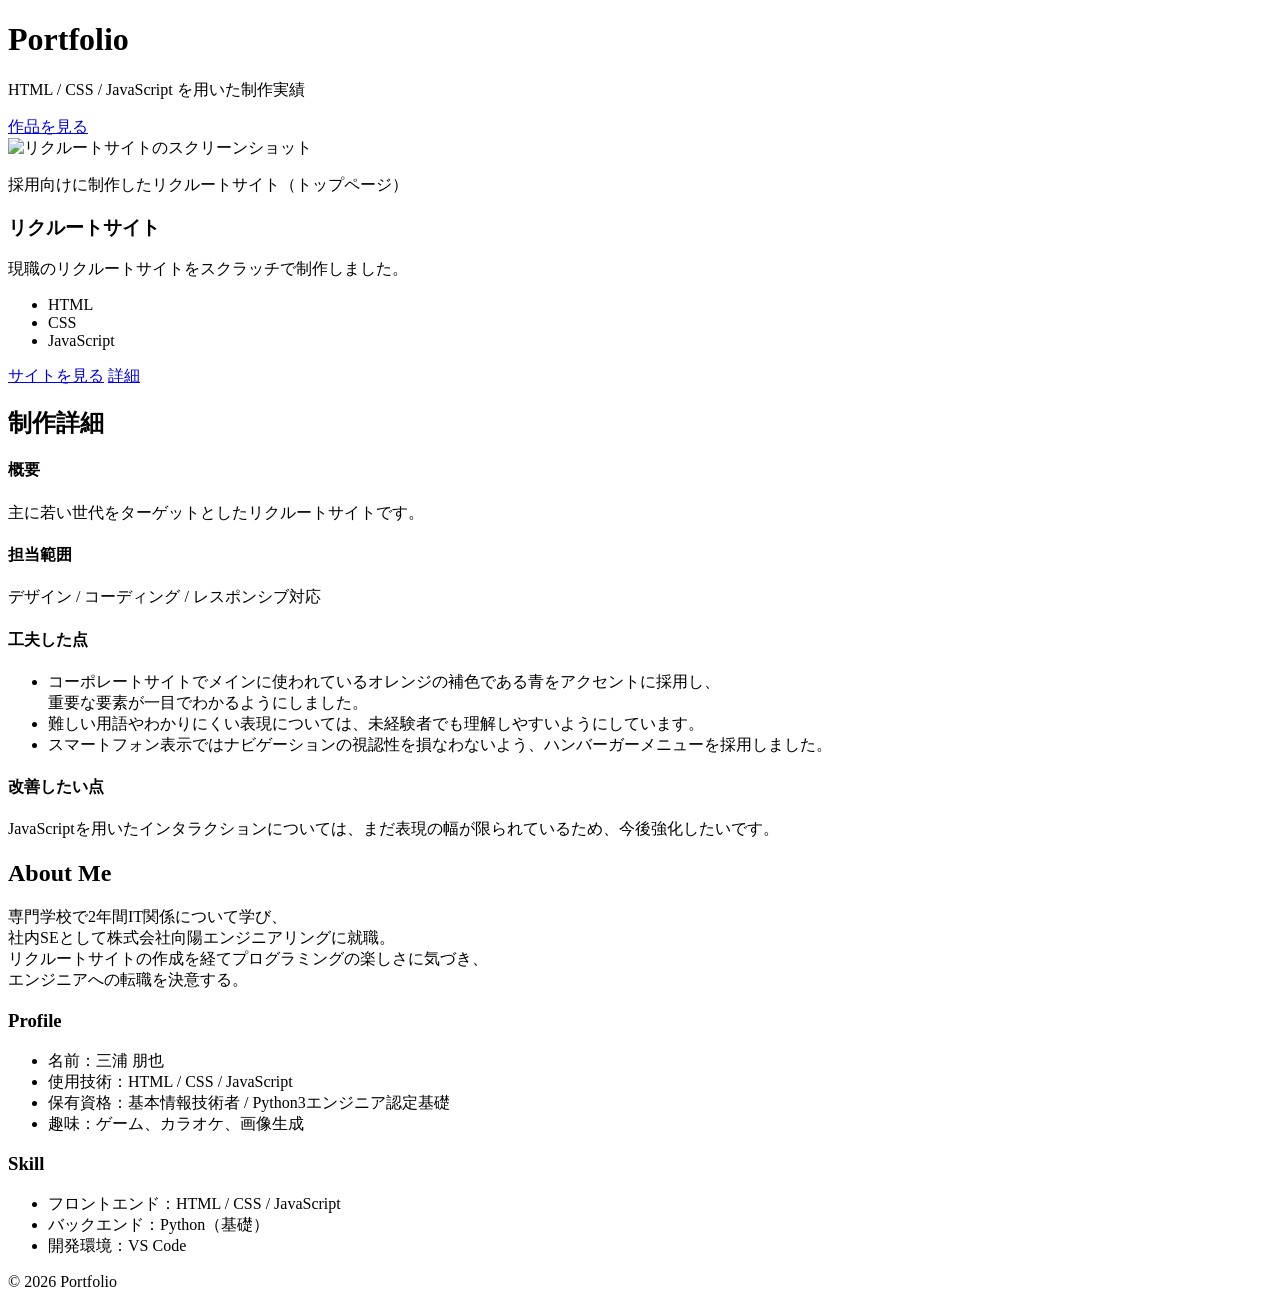
==== index.html @ 50c91949 "Add initial portfolio index page" ====
<!DOCTYPE html>
<html lang="ja">
<head>
  <meta charset="UTF-8" />
  <meta name="viewport" content="width=device-width, initial-scale=1.0" />
  <title>Portfolio | Tomoya Miura</title>
  <link rel="stylesheet" href="css/style.css" />
</head>
<body>

  <!-- Header -->
  <header class="header">
    <h1>Portfolio</h1>
    <p>HTML / CSS / JavaScript を用いた制作実績</p>
    <a href="#work" class="btn">作品を見る</a>
  </header>

  <!-- Work -->
<div class="work-card">
  <div class="work-image">
    <img src="images/hp_sc.png" alt="リクルートサイトのスクリーンショット">
    <p class="image-caption">
      採用向けに制作したリクルートサイト（トップページ）
    </p>
  </div>

  <div class="work-content">
    <h3>リクルートサイト</h3>
    <p>
      現職のリクルートサイトをスクラッチで制作しました。
    </p>

    <ul class="tech-list">
      <li>HTML</li>
      <li>CSS</li>
      <li>JavaScript</li>
    </ul>

    <div class="buttons">
      <a href="https://example.com" target="_blank" class="btn">サイトを見る</a>
      <a href="#detail" class="btn sub">詳細</a>
    </div>
  </div>
</div>


  <!-- Detail -->
  <section id="detail" class="section gray">
    <h2>制作詳細</h2>

    <div class="detail">
      <h4>概要</h4>
      <p>
        主に若い世代をターゲットとしたリクルートサイトです。
      </p>

      <h4>担当範囲</h4>
      <p>
        デザイン / コーディング / レスポンシブ対応
      </p>

      <h4>工夫した点</h4>
      <ul>
        <li>コーポレートサイトでメインに使われているオレンジの補色である青をアクセントに採用し、<br>
          重要な要素が一目でわかるようにしました。</li>
        <li>難しい用語やわかりにくい表現については、未経験者でも理解しやすいようにしています。</li>
        <li>スマートフォン表示ではナビゲーションの視認性を損なわないよう、ハンバーガーメニューを採用しました。</li>
      </ul>

      <h4>改善したい点</h4>
      <p>
        JavaScriptを用いたインタラクションについては、まだ表現の幅が限られているため、今後強化したいです。
      </p>
    </div>
  </section>

  <!-- About -->
  <section class="section">
    <h2>About Me</h2>
    <p class="about-read">
      専門学校で2年間IT関係について学び、<br>
      社内SEとして株式会社向陽エンジニアリングに就職。<br>
      リクルートサイトの作成を経てプログラミングの楽しさに気づき、<br>
      エンジニアへの転職を決意する。
    </p>
    <h3>Profile</h3>
    <ul class="profile-list">
      <li><span>名前</span>：三浦 朋也</li>
      <li><span>使用技術</span>：HTML / CSS / JavaScript</li>
      <li><span>保有資格</span>：基本情報技術者 / Python3エンジニア認定基礎</li>
      <li><span>趣味</span>：ゲーム、カラオケ、画像生成</li>
    </ul>
    <h3>Skill</h3>
    <ul class="skill-list">
      <li><span>フロントエンド</span>：HTML / CSS / JavaScript</li>
      <li><span>バックエンド</span>：Python（基礎）</li>
      <li><span>開発環境</span>：VS Code</li>
    </ul>
  </section>

  <!-- Footer -->
  <footer class="footer">
    <p>© 2026 Portfolio</p>
  </footer>

  <script src="script.js"></script>
</body>
</html>
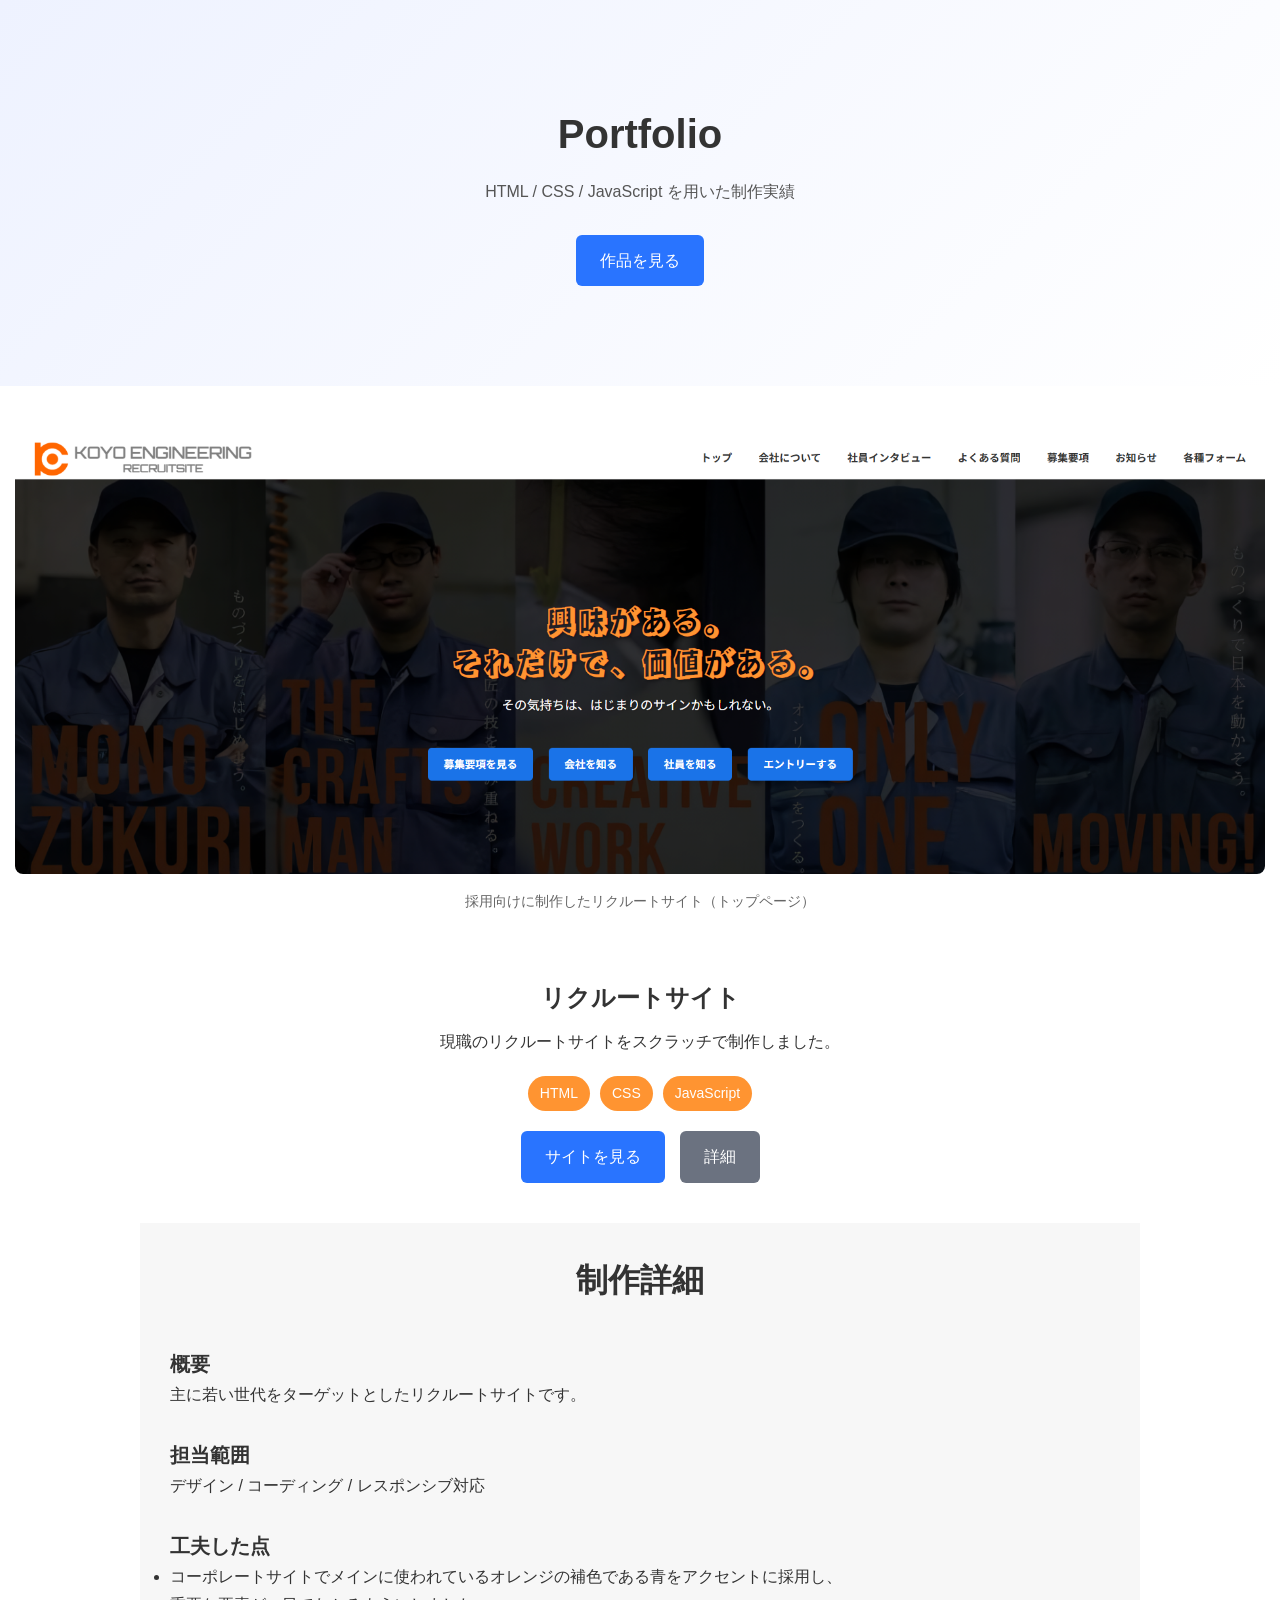
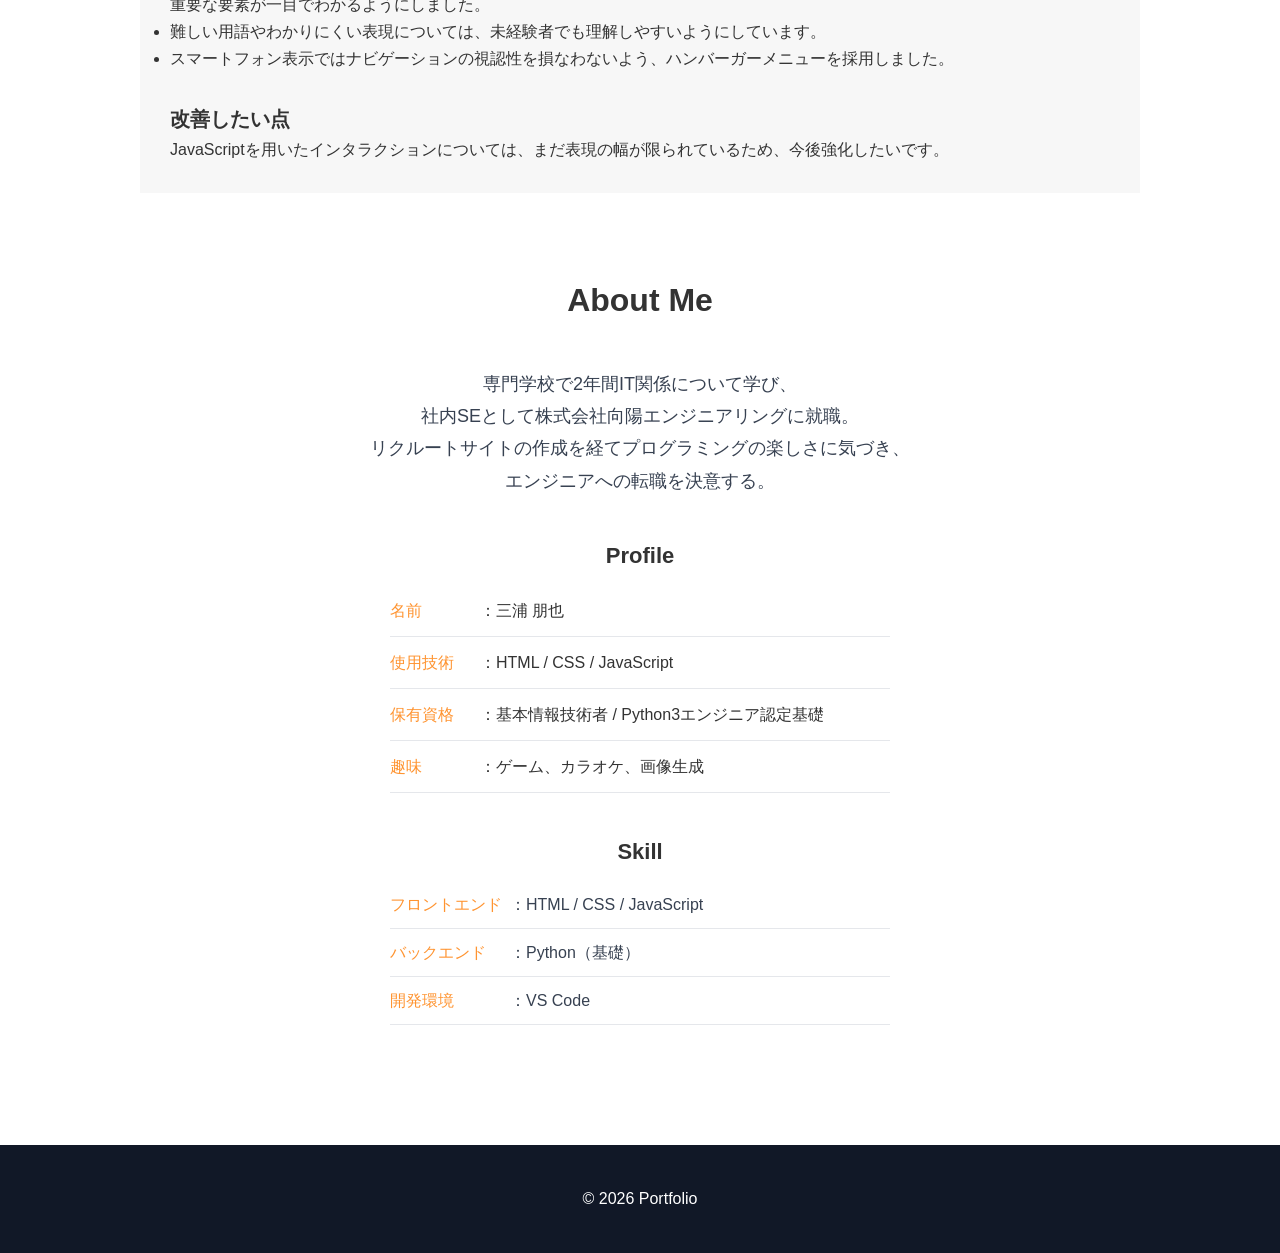
==== commit 31e749d2: "Add initial portfolio index page" ====
--- a/index.html
+++ b/index.html
@@ -37,7 +37,7 @@
     </ul>
 
     <div class="buttons">
-      <a href="https://example.com" target="_blank" class="btn">サイトを見る</a>
+      <a href="https://rucalun.github.io/recruit/index.html" target="_blank" rel="noopener" class="btn">サイトを見る</a>
       <a href="#detail" class="btn sub">詳細</a>
     </div>
   </div>
--- a/css/style.css
+++ b/css/style.css
@@ -0,0 +1,192 @@
+* {
+  box-sizing: border-box;
+  margin: 0;
+  padding: 0;
+  font-family: "Helvetica Neue", Arial, sans-serif;
+}
+
+body {
+  color: #333;
+  line-height: 1.7;
+}
+
+.header {
+  padding: 100px 20px;
+  text-align: center;
+  background: linear-gradient(135deg, #eef2ff, #ffffff);
+}
+
+.header h1 {
+  font-size: 40px;
+  margin-bottom: 10px;
+}
+
+.header p {
+  margin-bottom: 30px;
+  color: #555;
+}
+
+.section {
+  padding: 80px 20px;
+  max-width: 1000px;
+  margin: 0 auto;
+}
+
+.section h2 {
+  font-size: 32px;
+  margin-bottom: 40px;
+  text-align: center;
+}
+
+.section h3 {
+  font-size: 22px;
+  margin-bottom: 10px;
+  text-align: center;
+}
+
+.gray {
+  padding: 30px;
+  background: #f7f7f7;
+}
+
+.work-card {
+  display: flex;
+  flex-direction: column;
+  text-align: center;
+  gap: 24px;
+  padding: 50px 0 0 0;
+}
+
+.work-image img {
+  width: 1250px;
+  border-radius: 8px;
+}
+
+.image-caption {
+  margin-top: 8px;
+  font-size: 14px;
+  color: #666666;
+  text-align: center;
+}
+
+.work-content {
+  padding: 40px;
+}
+
+.work-content h3 {
+  font-size: 24px;
+  margin-bottom: 10px;
+}
+
+.tech-list {
+  display: flex;
+  gap: 10px;
+  margin: 20px 0;
+  list-style: none;
+  justify-content: center;
+}
+
+.tech-list li {
+  background: #ff9431;
+  color: #ffffff;
+  padding: 6px 12px;
+  border-radius: 20px;
+  font-size: 14px;
+}
+
+.buttons {
+  display: flex;
+  gap: 15px;
+  justify-content: center;
+}
+
+.btn {
+  display: inline-block;
+  padding: 12px 24px;
+  background: #2974ff;
+  color: #fff;
+  text-decoration: none;
+  border-radius: 6px;
+  transition: 0.3s;
+}
+
+.btn:hover {
+  opacity: 0.8;
+}
+
+.btn.sub {
+  background: #6b7280;
+}
+
+.detail h4 {
+  margin-top: 30px;
+  font-size: 20px;
+}
+
+.about-read {
+  max-width: 720px;
+  margin: 0 auto 40px;
+  font-size: 18px;
+  line-height: 1.8;
+  text-align: center;
+  color: #374151;
+}
+
+.profile-list {
+  max-width: 500px;
+  margin: 0 auto 40px;
+  padding: 0;
+  list-style: none;
+}
+
+.profile-list li {
+  display: flex;
+  padding: 12px 0;
+  border-bottom: 1px solid #e5e7eb;
+  font-size: 16px;
+}
+
+.profile-list li span {
+  width: 90px;
+  color: #ff9431;
+  font-weight: 500;
+}
+
+.skill-list {
+  max-width: 500px;
+  margin: 0 auto 40px;
+  padding: 0;
+  list-style: none;
+}
+
+.skill-list li {
+  padding: 10px 0;
+  border-bottom: 1px solid #e5e7eb;
+  font-size: 16px;
+  color: #374151;
+}
+
+.skill-list span {
+  display: inline-block;
+  width: 120px;
+  color: #ff9431;
+  font-weight: 500;
+}
+
+.footer {
+  text-align: center;
+  padding: 40px;
+  background: #111827;
+  color: #fff;
+}
+
+/* Responsive */
+@media (max-width: 768px) {
+  .work-card {
+    flex-direction: column;
+  }
+
+  .work-card img {
+    width: 100%;
+  }
+}
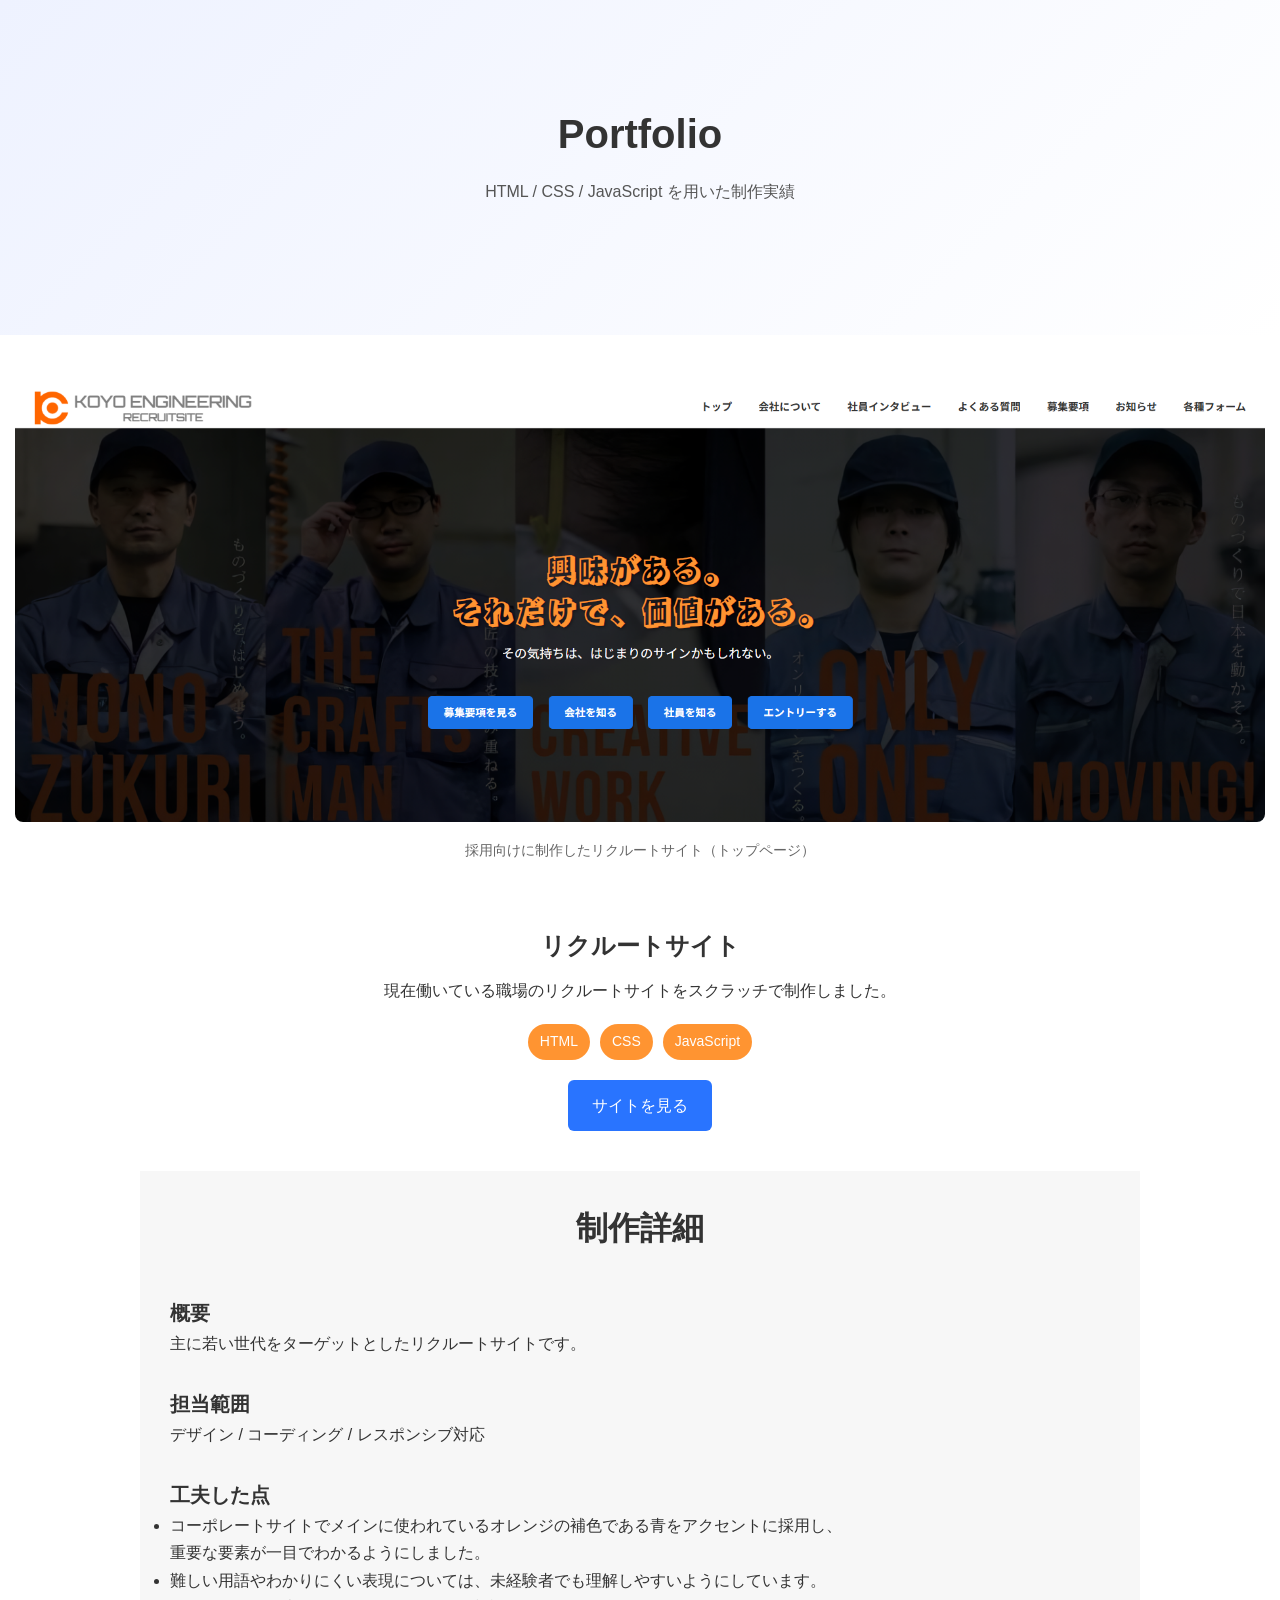
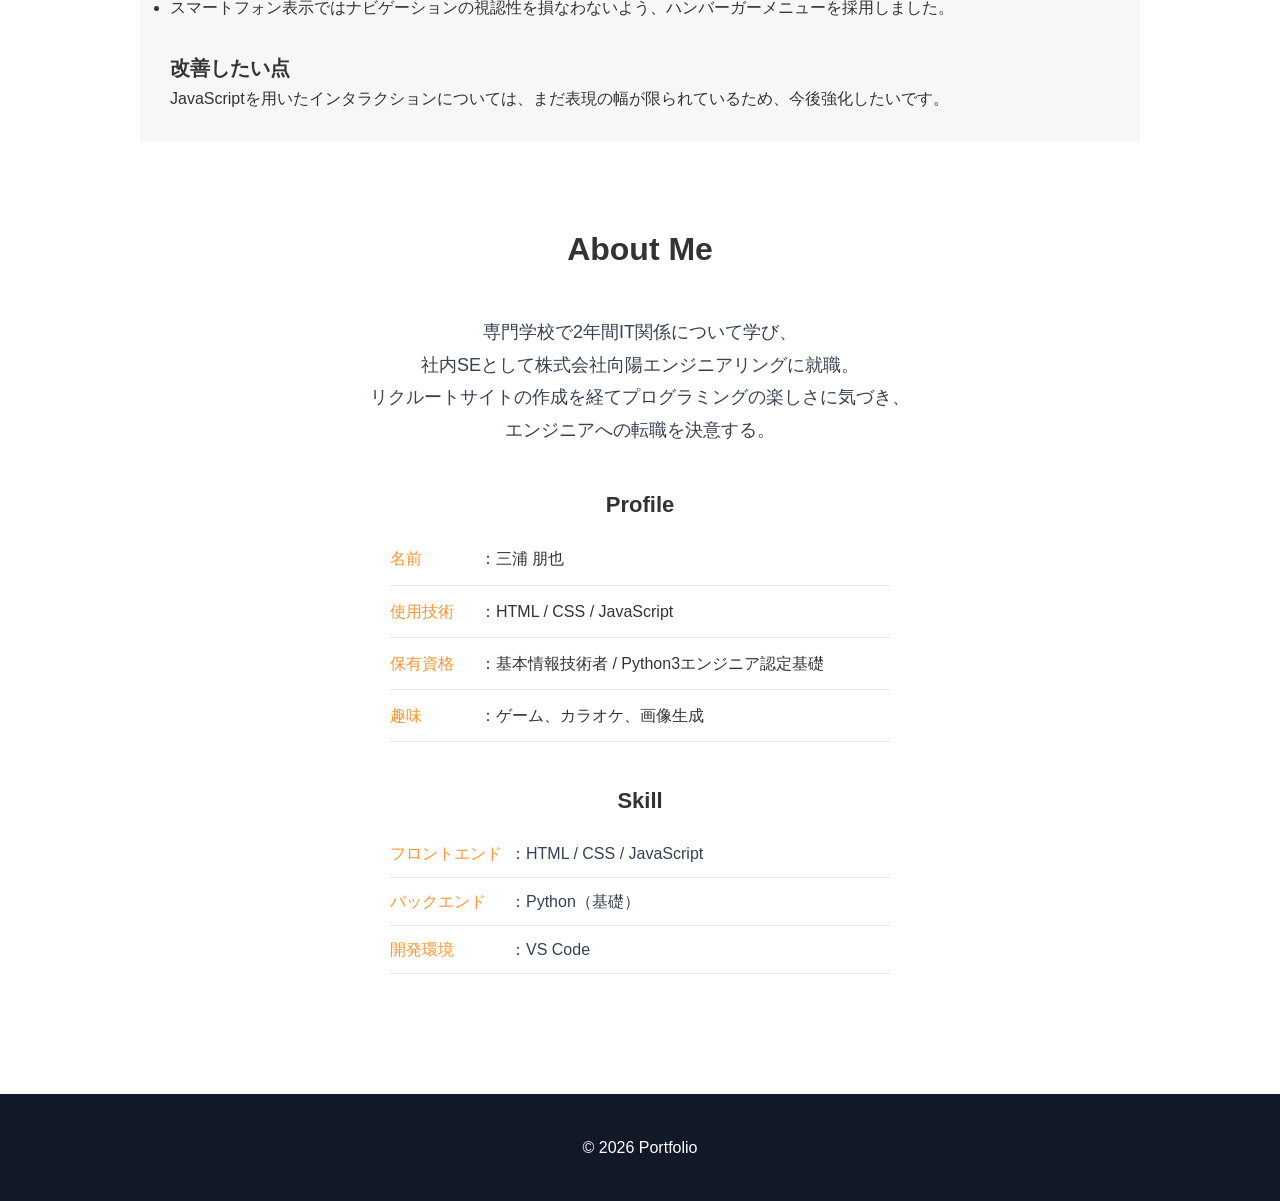
==== commit c6ec7b80: "Add initial portfolio index page" ====
--- a/index.html
+++ b/index.html
@@ -12,7 +12,6 @@
   <header class="header">
     <h1>Portfolio</h1>
     <p>HTML / CSS / JavaScript を用いた制作実績</p>
-    <a href="#work" class="btn">作品を見る</a>
   </header>
 
   <!-- Work -->
@@ -27,7 +26,7 @@
   <div class="work-content">
     <h3>リクルートサイト</h3>
     <p>
-      現職のリクルートサイトをスクラッチで制作しました。
+      現在働いている職場のリクルートサイトをスクラッチで制作しました。
     </p>
 
     <ul class="tech-list">
@@ -37,8 +36,7 @@
     </ul>
 
     <div class="buttons">
-      <a href="https://rucalun.github.io/recruit/index.html" target="_blank" rel="noopener" class="btn">サイトを見る</a>
-      <a href="#detail" class="btn sub">詳細</a>
+      <a href="https://rucalun.github.io/github.io/recruit/" target="_blank" rel="noopener" class="btn">サイトを見る</a>
     </div>
   </div>
 </div>
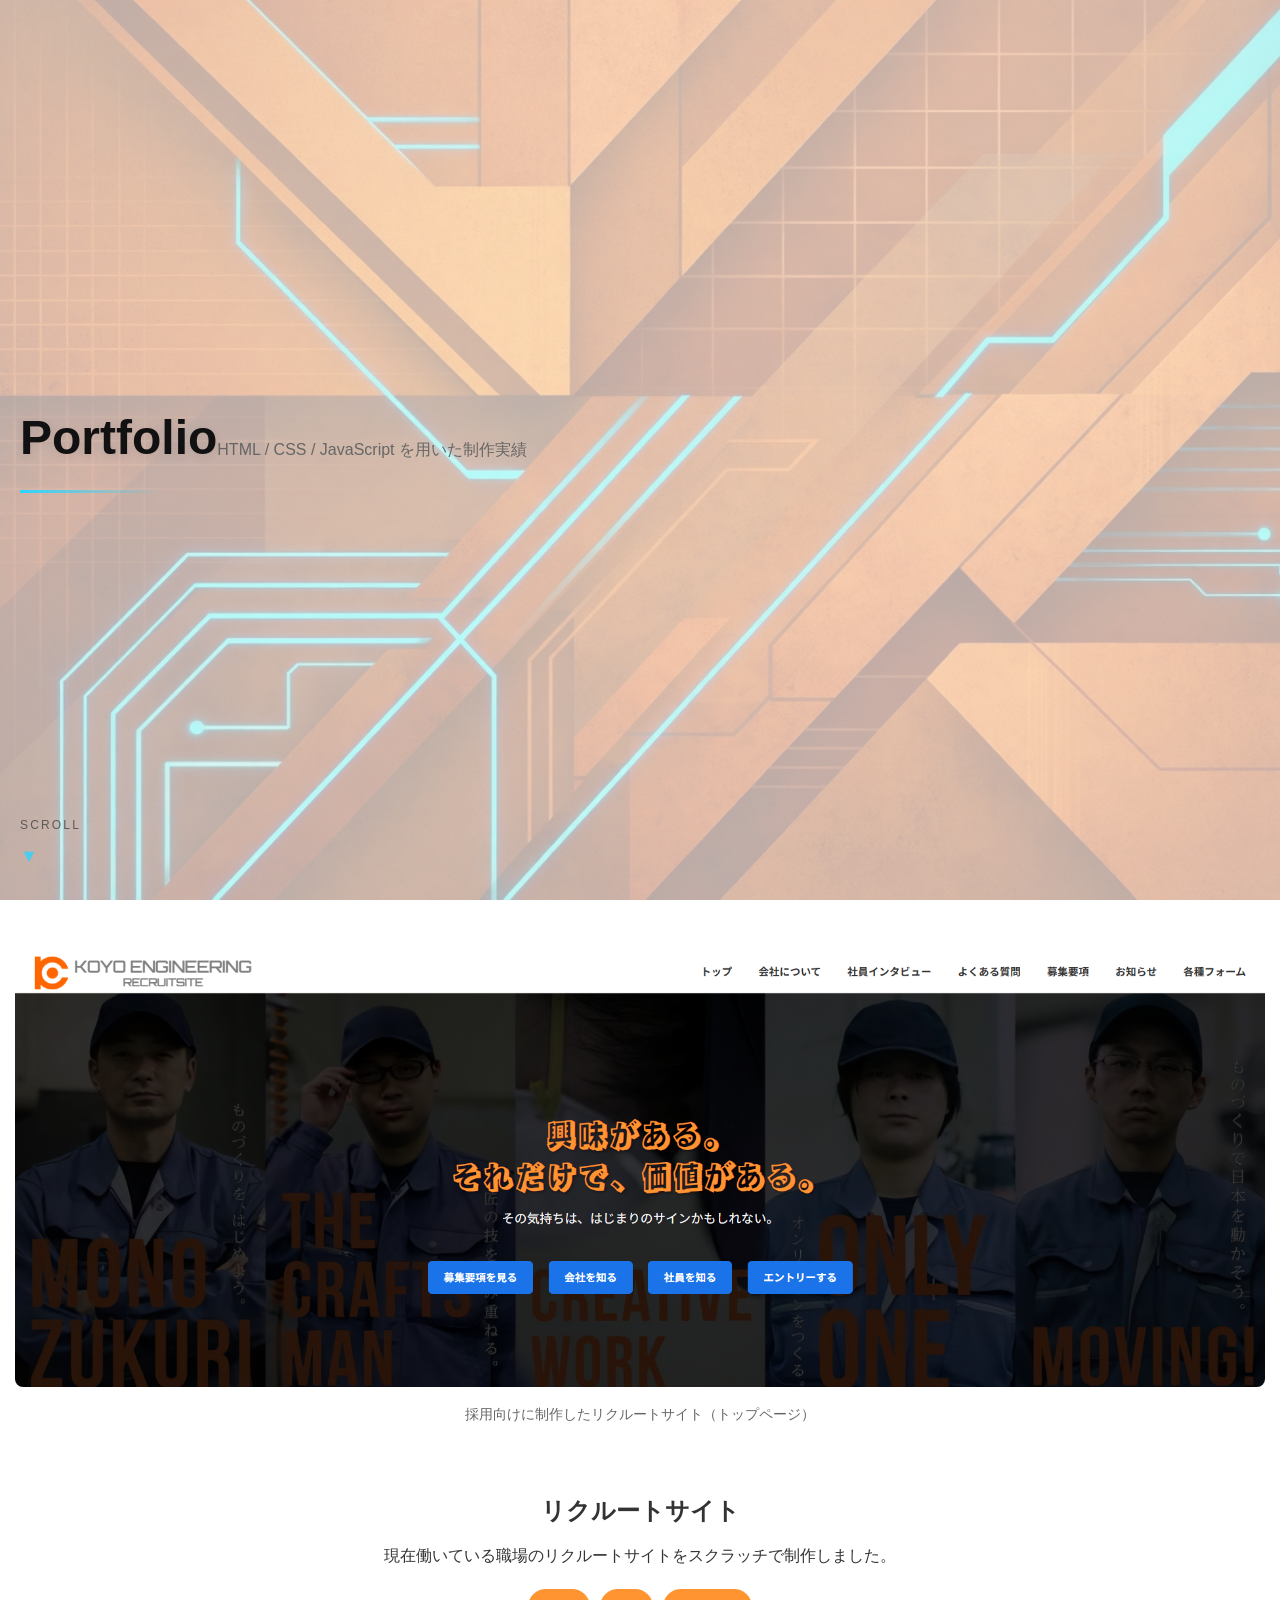
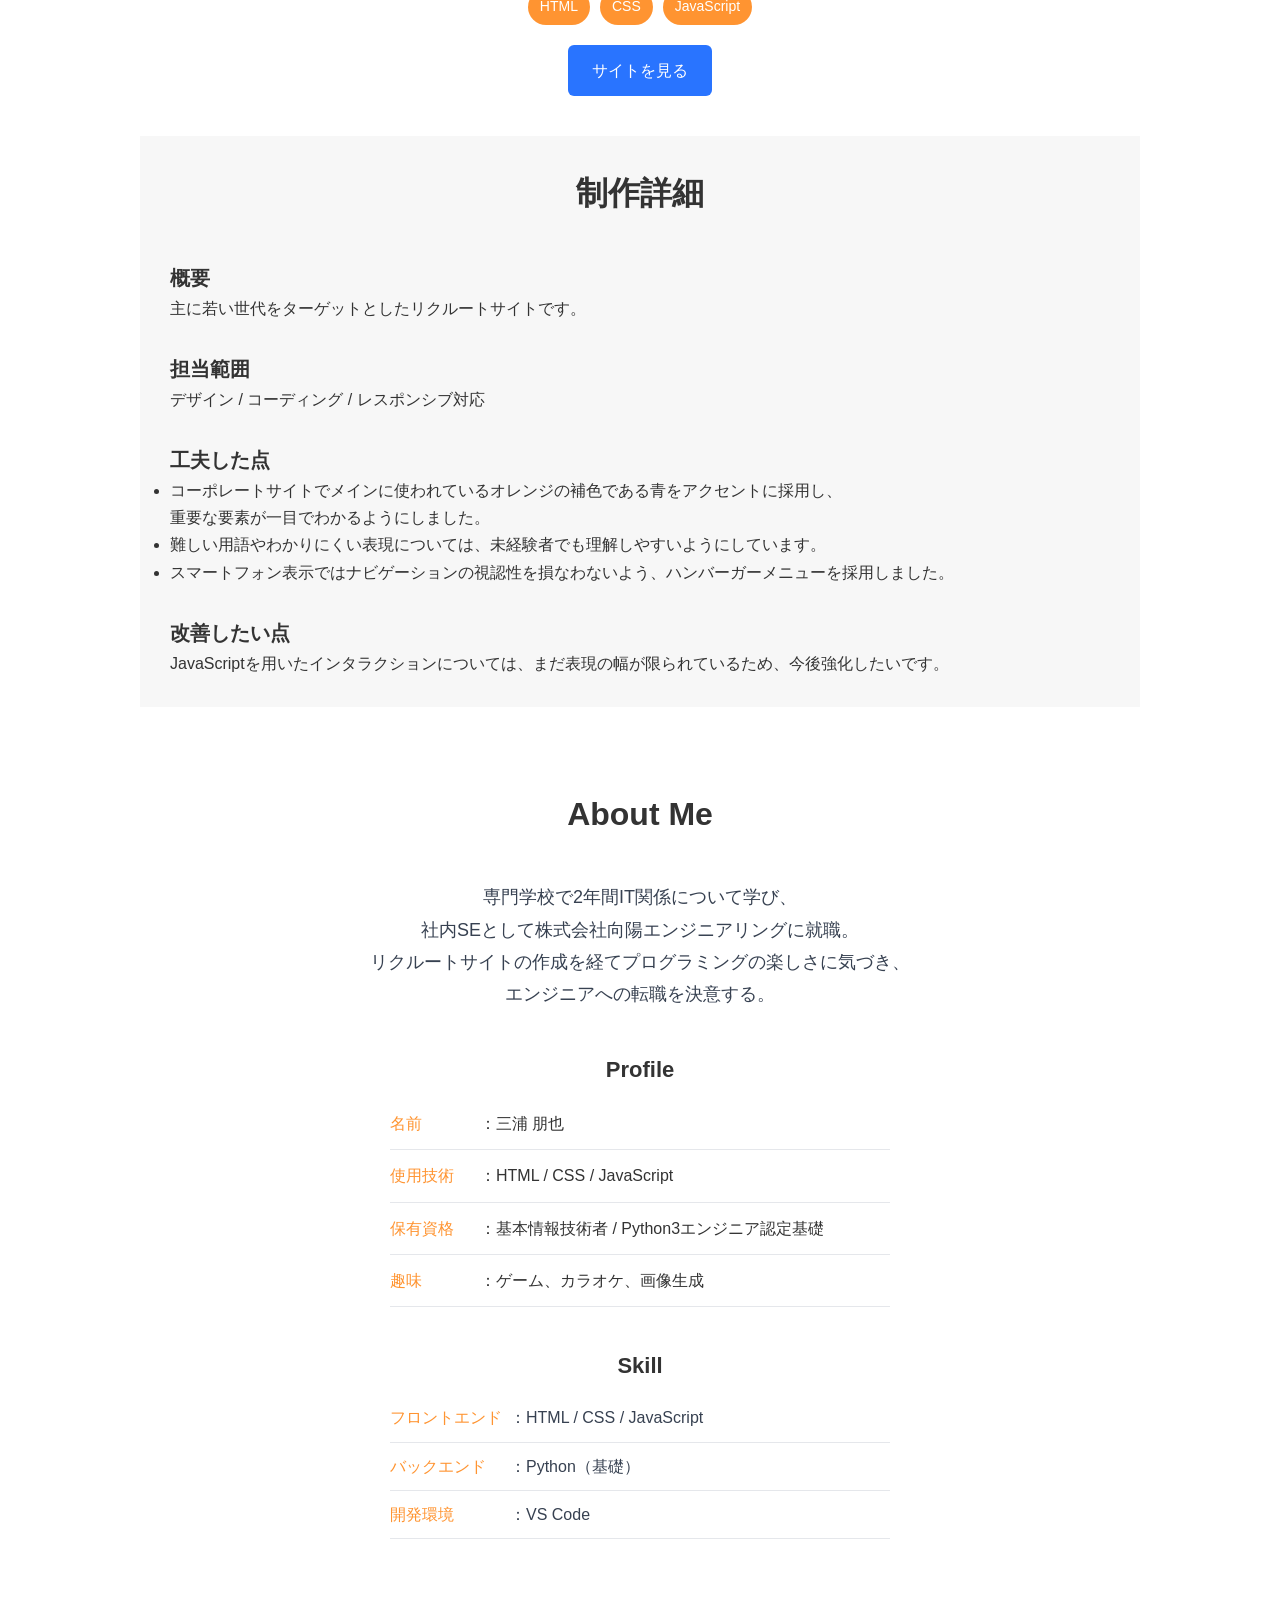
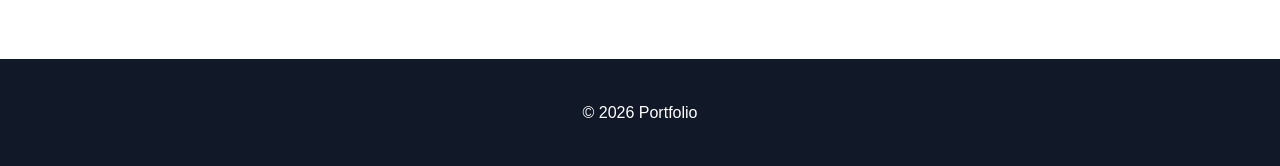
==== commit c232faa1: "Add initial portfolio index page" ====
--- a/index.html
+++ b/index.html
@@ -12,6 +12,11 @@
   <header class="header">
     <h1>Portfolio</h1>
     <p>HTML / CSS / JavaScript を用いた制作実績</p>
+
+    <a class="scroll-down" href="#work" aria-label="次のセクションへスクロール">
+      <span class="scroll-text">Scroll</span>
+      <span class="scroll-arrow">▼</span>
+    </a>
   </header>
 
   <!-- Work -->
--- a/css/style.css
+++ b/css/style.css
@@ -11,19 +11,72 @@
 }
 
 .header {
-  padding: 100px 20px;
-  text-align: center;
-  background: linear-gradient(135deg, #eef2ff, #ffffff);
+  position: relative;
+  min-height: 100vh;
+  padding: 0 20px;
+  display: flex;
+  align-items: center;
+  justify-content: flex-start;
+  text-align: left;
+  background: linear-gradient(
+    rgba(255, 255, 255, 0.65),
+    rgba(255, 255, 255, 0.65)), url("../images/header_img.png") center / cover no-repeat;
 }
 
 .header h1 {
-  font-size: 40px;
+  font-size: 48px;
+  font-weight: 700;
   margin-bottom: 10px;
+  text-shadow: 0 2px 10px rgba(0, 0, 0, 0.08);
+  color: #111111;
+}
+
+.header h1::after {
+  content: "";
+  display: block;
+  width: 140px;
+  height: 3px;
+  background: #2dd4ff;
+  margin-top: 12px;
+  background: linear-gradient(90deg, #2dd4ff, rgba(45, 212, 255, 0));
 }
 
 .header p {
-  margin-bottom: 30px;
-  color: #555;
+  max-width: 480px;
+  font-size: 16px;
+  color: #666;
+}
+
+.scroll-down {
+  position: absolute;
+  left: 20px;
+  bottom: 28px;
+  display: inline-flex;
+  flex-direction: column;
+  align-items: flex-start;
+  gap: 6px;
+  text-decoration: none;
+  color: #111;
+  opacity: 0.8;
+  transition: opacity 0.2s ease, transform 0.2s ease;
+}
+
+.scroll-down:hover {
+  opacity: 1;
+  transform: translateY(2px);
+}
+
+.scroll-arrow {
+  font-size: 18px;
+  color: #2dd4ff;
+  animation: scrollBounce 1.6s infinite;
+}
+
+.scroll-text {
+  font-size: 12px;
+  letter-spacing: 0.18em;
+  text-transform: uppercase;
+  color: #444;
 }
 
 .section {
@@ -182,6 +235,15 @@
 
 /* Responsive */
 @media (max-width: 768px) {
+  .header {
+    min-height: 70vh;
+  }
+
+  .scroll-down {
+    left: 16px;
+    bottom: 18px;
+  }
+
   .work-card {
     flex-direction: column;
   }
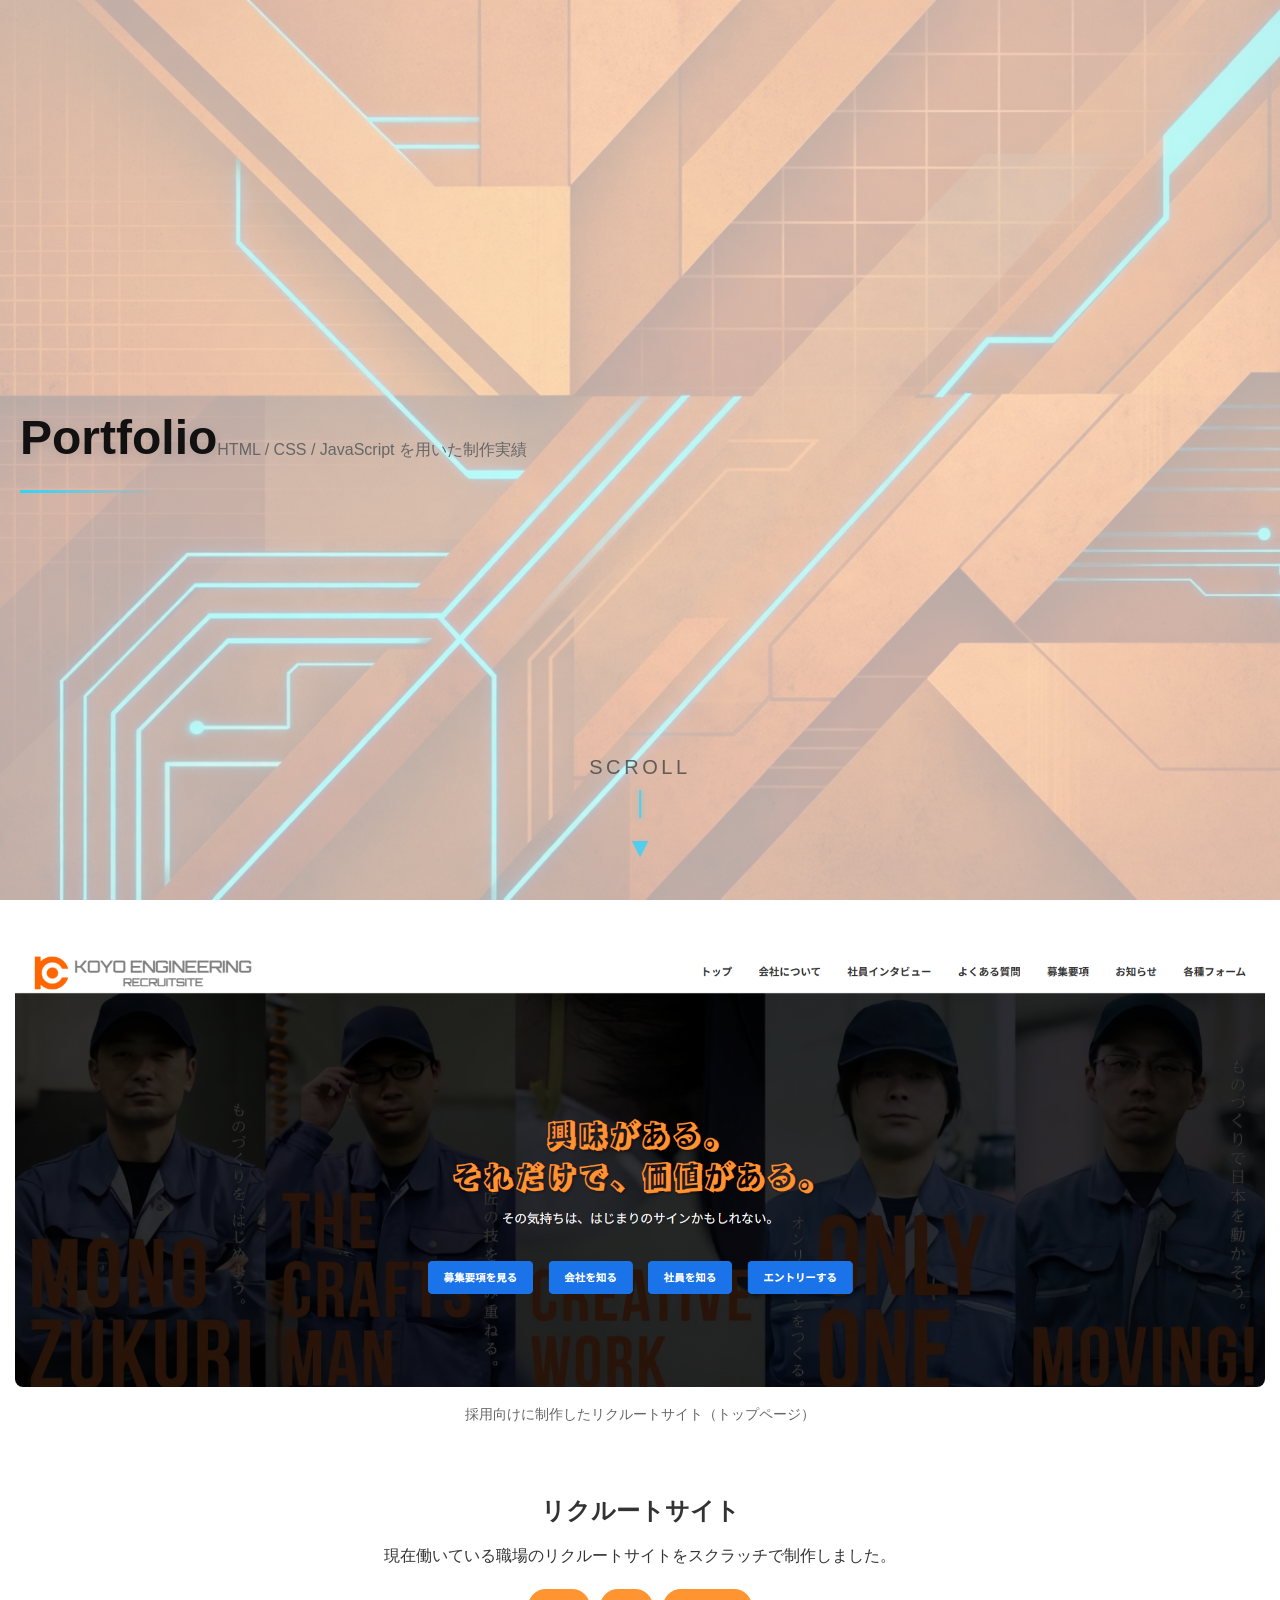
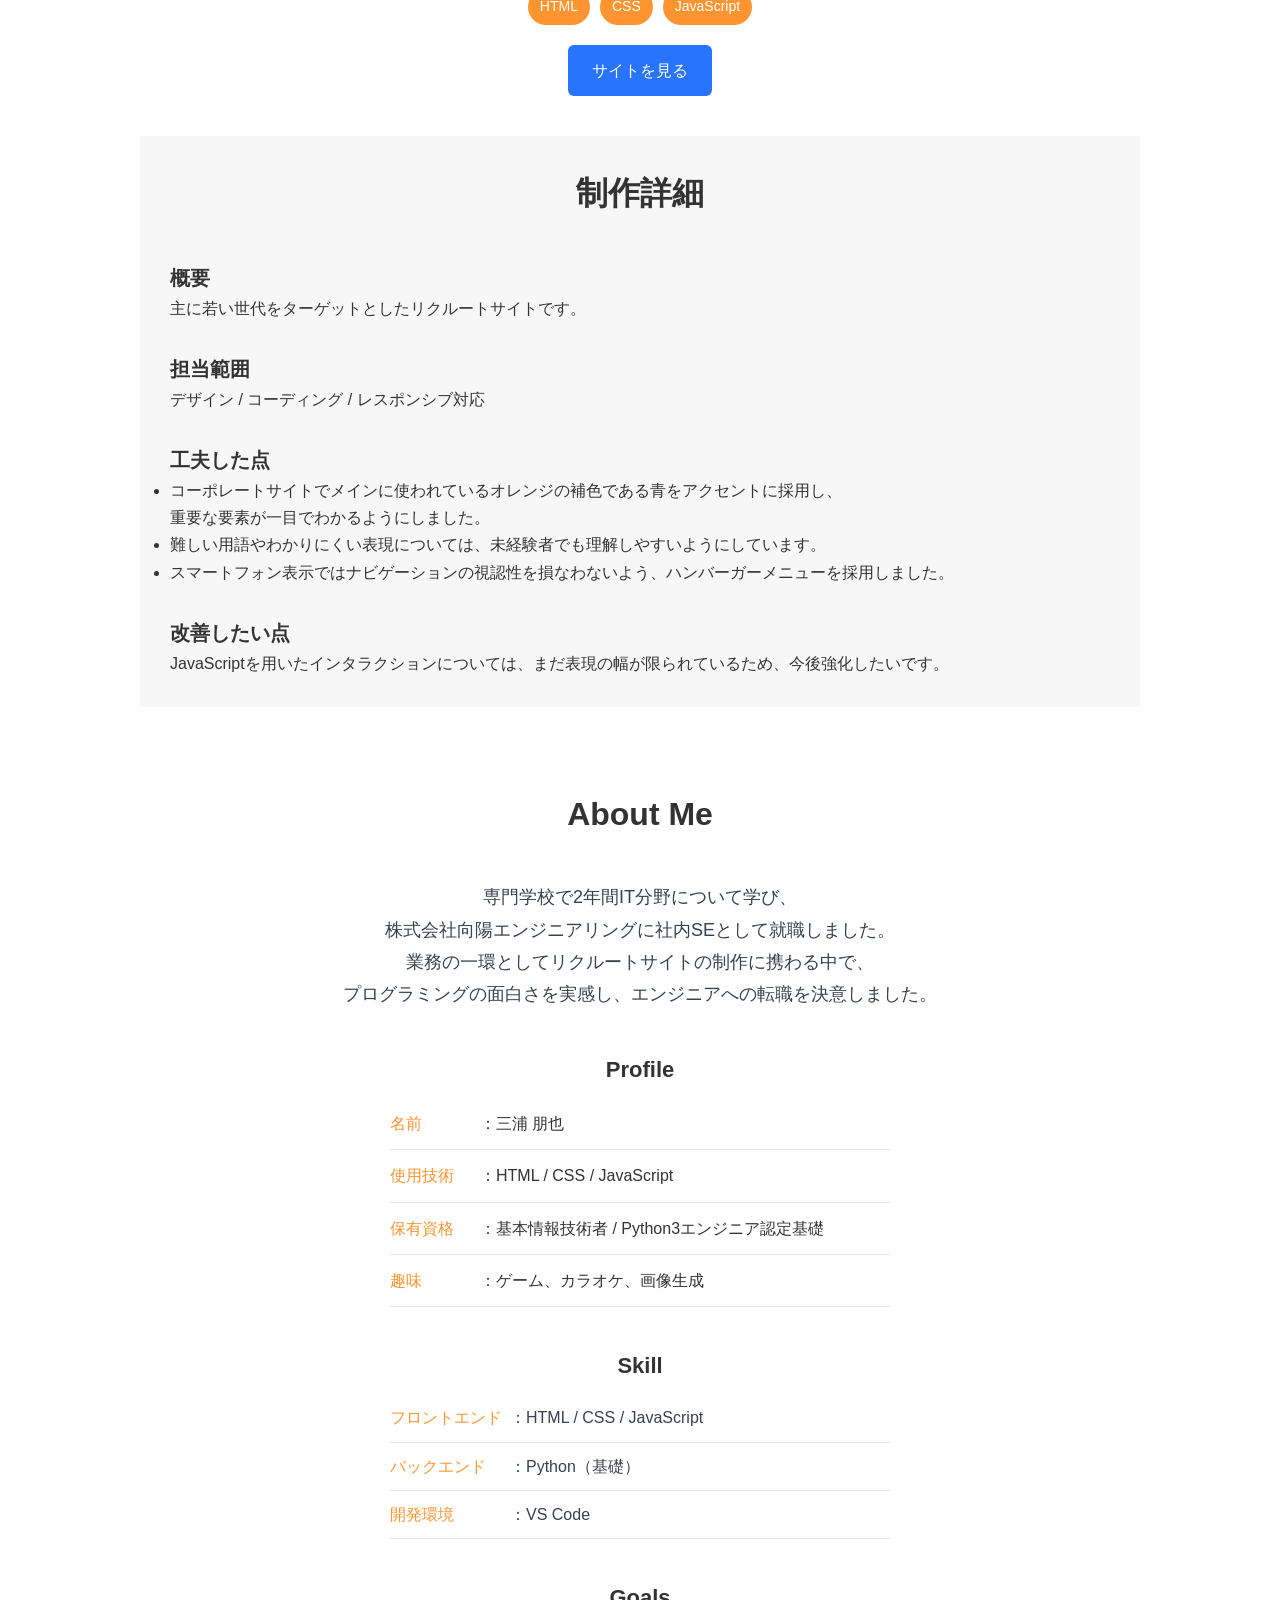
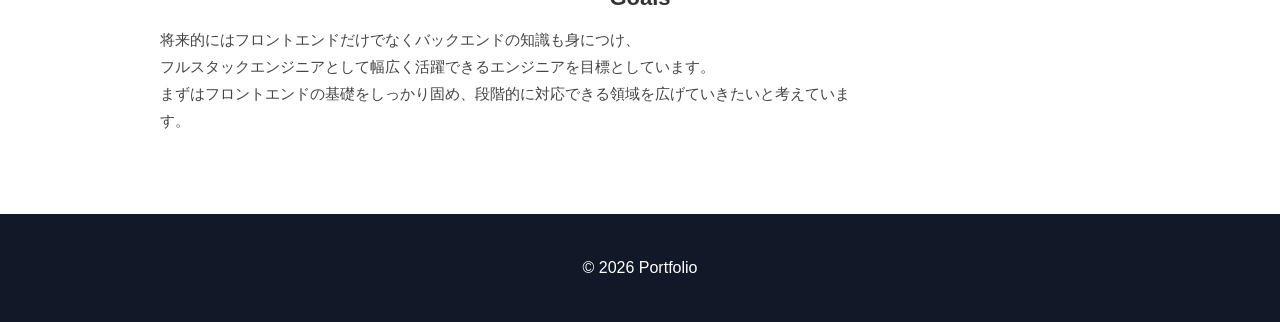
==== commit 92e5aea7: "Add Initial" ====
--- a/index.html
+++ b/index.html
@@ -13,7 +13,7 @@
     <h1>Portfolio</h1>
     <p>HTML / CSS / JavaScript を用いた制作実績</p>
 
-    <a class="scroll-down" href="#work" aria-label="次のセクションへスクロール">
+    <a class="scroll-down">
       <span class="scroll-text">Scroll</span>
       <span class="scroll-arrow">▼</span>
     </a>
@@ -81,10 +81,10 @@
   <section class="section">
     <h2>About Me</h2>
     <p class="about-read">
-      専門学校で2年間IT関係について学び、<br>
-      社内SEとして株式会社向陽エンジニアリングに就職。<br>
-      リクルートサイトの作成を経てプログラミングの楽しさに気づき、<br>
-      エンジニアへの転職を決意する。
+      専門学校で2年間IT分野について学び、<br>
+      株式会社向陽エンジニアリングに社内SEとして就職しました。<br>
+      業務の一環としてリクルートサイトの制作に携わる中で、<br>
+      プログラミングの面白さを実感し、エンジニアへの転職を決意しました。
     </p>
     <h3>Profile</h3>
     <ul class="profile-list">
@@ -99,6 +99,12 @@
       <li><span>バックエンド</span>：Python（基礎）</li>
       <li><span>開発環境</span>：VS Code</li>
     </ul>
+    <h3>Goals</h3>
+    <p class="about-text">
+      将来的にはフロントエンドだけでなくバックエンドの知識も身につけ、<br>
+      フルスタックエンジニアとして幅広く活躍できるエンジニアを目標としています。<br>
+      まずはフロントエンドの基礎をしっかり固め、段階的に対応できる領域を広げていきたいと考えています。
+    </p>
   </section>
 
   <!-- Footer -->
--- a/css/style.css
+++ b/css/style.css
@@ -49,11 +49,12 @@
 
 .scroll-down {
   position: absolute;
-  left: 20px;
+  left: 50%;
   bottom: 28px;
+  transform: translateX(-50%);
   display: inline-flex;
   flex-direction: column;
-  align-items: flex-start;
+  align-items: center;
   gap: 6px;
   text-decoration: none;
   color: #111;
@@ -63,17 +64,32 @@
 
 .scroll-down:hover {
   opacity: 1;
-  transform: translateY(2px);
+  transform: translateX(-50%) translateY(2px);
 }
 
 .scroll-arrow {
-  font-size: 18px;
+  font-size: 28px;
   color: #2dd4ff;
   animation: scrollBounce 1.6s infinite;
 }
 
+.scroll-arrow::before {
+  content: "";
+  display: block;
+  width: 2px;
+  height: 28px;
+  margin: 0 auto 6px;
+  background: #2dd4ff;
+  box-shadow: 0 0 6px rgba(45, 212, 255, 0.8);
+}
+
+@keyframes scrollBounce {
+  0%, 100% { transform: translateY(0); }
+  50% { transform: translateY(8px); }
+}
+
 .scroll-text {
-  font-size: 12px;
+  font-size: 20px;
   letter-spacing: 0.18em;
   text-transform: uppercase;
   color: #444;
@@ -226,6 +242,13 @@
   font-weight: 500;
 }
 
+.about-text {
+  font-size: 15px;
+  line-height: 1.8;
+  color: #444;
+  max-width: 700px;
+}
+
 .footer {
   text-align: center;
   padding: 40px;
@@ -240,7 +263,6 @@
   }
 
   .scroll-down {
-    left: 16px;
     bottom: 18px;
   }
 
